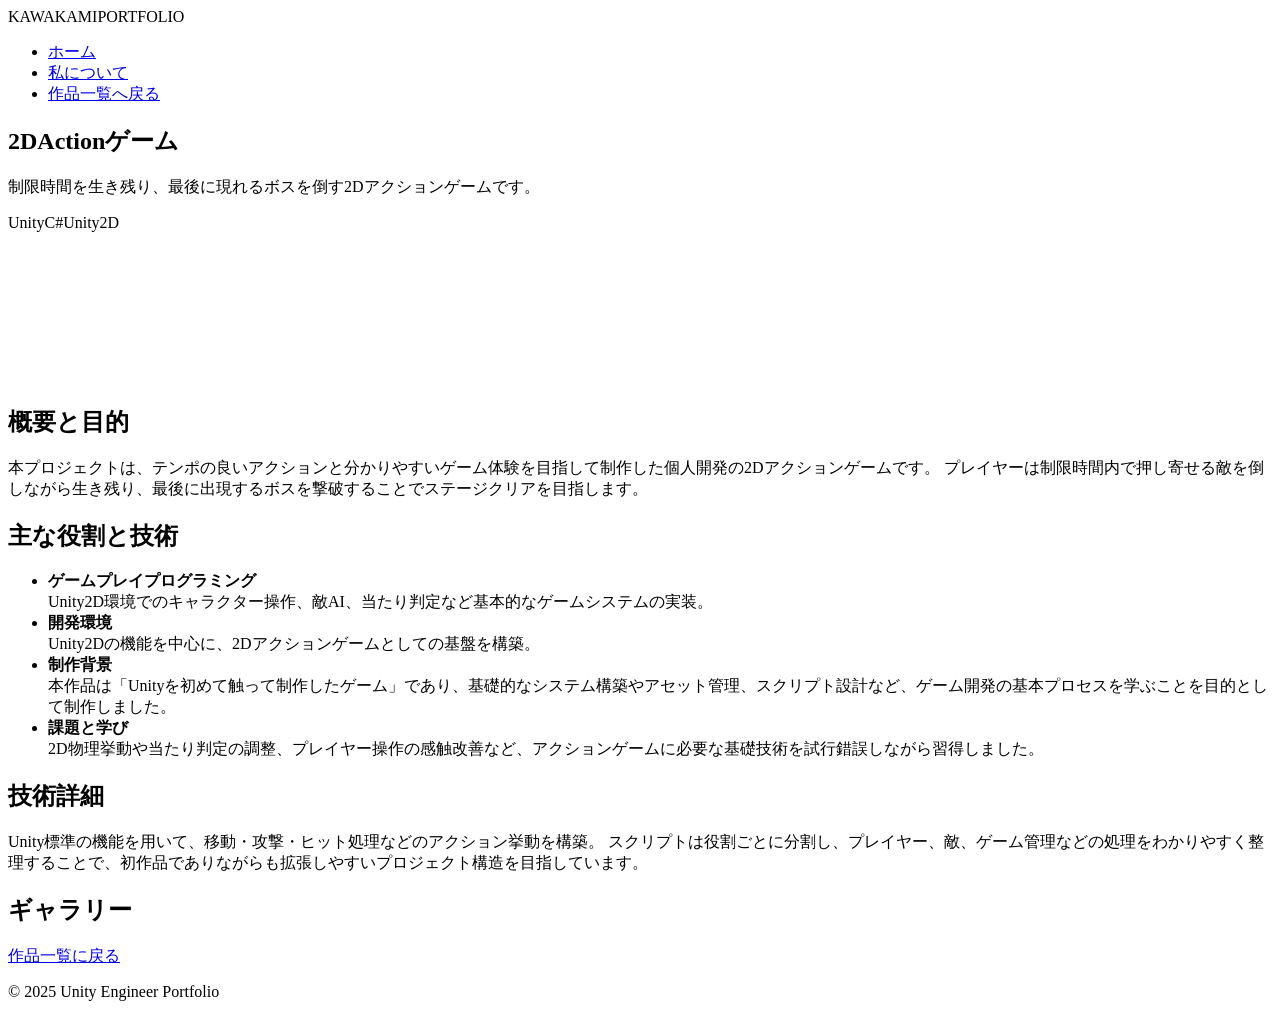
==== pages/project1.html @ 57b6dea9 "Add gitignore file" ====
<!DOCTYPE html>
<html lang="ja">

<head>
    <meta name="viewport" content="width=device-width, initial-scale=1.0">
    <title>2DActionゲーム - 作品詳細</title>
    
    <!-- CSSファイルをGitHub PagesのURLに修正 -->
    <link rel="stylesheet" href="https://kawakami240743.github.io/Portfolio/css/style.css">
    
    <!-- Google Fonts の設定 -->
    <link rel="preconnect" href="https://fonts.googleapis.com">
    <link rel="preconnect" href="https://fonts.gstatic.com" crossorigin>
    <link
        href="https://fonts.googleapis.com/css2?family=Inter:wght@400;600;700&family=JetBrains+Mono:wght@400;700&family=Noto+Sans+JP:wght@400;700&display=swap"
        rel="stylesheet">
</head>

<body>
    <!-- ナビゲーションバー -->
    <nav class="navbar">
        <div class="logo">KAWAKAMIPORTFOLIO</div>
        <ul class="nav-links">
            <li><a href="index.html#hero">ホーム</a></li>
            <li><a href="index.html#about">私について</a></li>
            <li><a href="index.html#projects">作品一覧へ戻る</a></li>
        </ul>
    </nav>

    <main>
        <!-- プロジェクト詳細セクション -->
        <section class="project-detail section">
            <header class="project-header animate-on-scroll">
                <h1 class="highlight">2DActionゲーム</h1>
                <p>制限時間を生き残り、最後に現れるボスを倒す2Dアクションゲームです。</p>
                <div class="tags">
                    <span>Unity</span><span>C#</span><span>Unity2D</span>
                </div>
            </header>

            <div class="project-content">
                <!-- メイン動画埋め込み -->
                <div class="video-container">
                    <iframe 
                        src="https://www.youtube.com/embed/1KUMznMYHcc"
                        frameborder="0" 
                        allow="accelerometer; autoplay; clipboard-write; encrypted-media; gyroscope; picture-in-picture" 
                        allowfullscreen
                        title="2DActionプレイ動画">
                    </iframe>
                </div>

                <!-- プロジェクト概要と課題 -->
                <div class="project-description">
                    
                    <h2>概要と目的</h2>
                    <p>
                        本プロジェクトは、テンポの良いアクションと分かりやすいゲーム体験を目指して制作した個人開発の2Dアクションゲームです。
                        プレイヤーは制限時間内で押し寄せる敵を倒しながら生き残り、最後に出現するボスを撃破することでステージクリアを目指します。
                    </p>

                    <h2>主な役割と技術</h2>
                    <ul>
                        <li><strong>ゲームプレイプログラミング</strong><br>
                            Unity2D環境でのキャラクター操作、敵AI、当たり判定など基本的なゲームシステムの実装。</li>
                        <li><strong>開発環境</strong><br>
                            Unity2Dの機能を中心に、2Dアクションゲームとしての基盤を構築。</li>
                        <li><strong>制作背景</strong><br>
                            本作品は「Unityを初めて触って制作したゲーム」であり、基礎的なシステム構築やアセット管理、スクリプト設計など、ゲーム開発の基本プロセスを学ぶことを目的として制作しました。</li>
                        <li><strong>課題と学び</strong><br>
                            2D物理挙動や当たり判定の調整、プレイヤー操作の感触改善など、アクションゲームに必要な基礎技術を試行錯誤しながら習得しました。</li>
                    </ul>

                    <h2>技術詳細</h2>
                    <p>
                        Unity標準の機能を用いて、移動・攻撃・ヒット処理などのアクション挙動を構築。
                        スクリプトは役割ごとに分割し、プレイヤー、敵、ゲーム管理などの処理をわかりやすく整理することで、初作品でありながらも拡張しやすいプロジェクト構造を目指しています。
                    </p>
                </div>
                
                <!-- ギャラリー/動画セクション -->
                <div class="project-gallery">
                    <h2>ギャラリー</h2>
                    
                    <!-- JSによる自動スクロールのターゲット -->
                    <div class="gallery-grid">
                        <!-- 【修正】ギャラリーアイテムにIcon.pngのURLを設定 -->
                        <div class="gallery-item" style="background-image: url('https://kawakami240743.github.io/Portfolio/Assets/2DAction_01.png'); background-size: cover; background-position: center;"></div>
                        <div class="gallery-item" style="background-image: url('https://kawakami240743.github.io/Portfolio/Assets/2DAction_02.png'); background-size: cover; background-position: center;"></div>
                        <div class="gallery-item" style="background-image: url('https://kawakami240743.github.io/Portfolio/Assets/2DAction_03.png'); background-size: cover; background-position: center;"></div>
                        <!-- 複製 -->
                        <div class="gallery-item" style="background-image: url('https://kawakami240743.github.io/Portfolio/Assets/2DAction_01.png'); background-size: cover; background-position: center;"></div>
                        <div class="gallery-item" style="background-image: url('https://kawakami240743.github.io/Portfolio/Assets/2DAction_02.png'); background-size: cover; background-position: center;"></div>
                        <div class="gallery-item" style="background-image: url('https://kawakami240743.github.io/Portfolio/Assets/2DAction_03.png'); background-size: cover; background-position: center;"></div>
                    </div>
                </div>
                
                <!-- 戻るリンク -->
                <div class="back-link">
                    <a href="index.html#projects" class="cta-button">作品一覧に戻る</a>
                </div>
            </div>
        </section>
    </main>

    <!-- フッター -->
    <footer>
        <p>&copy; 2025 Unity Engineer Portfolio</p>
    </footer>

    <!-- JavaScriptファイルをGitHub PagesのURLに修正 -->
    <script src="https://kawakami240743.github.io/Portfolio/js/main.js"></script>
</body>

</html>
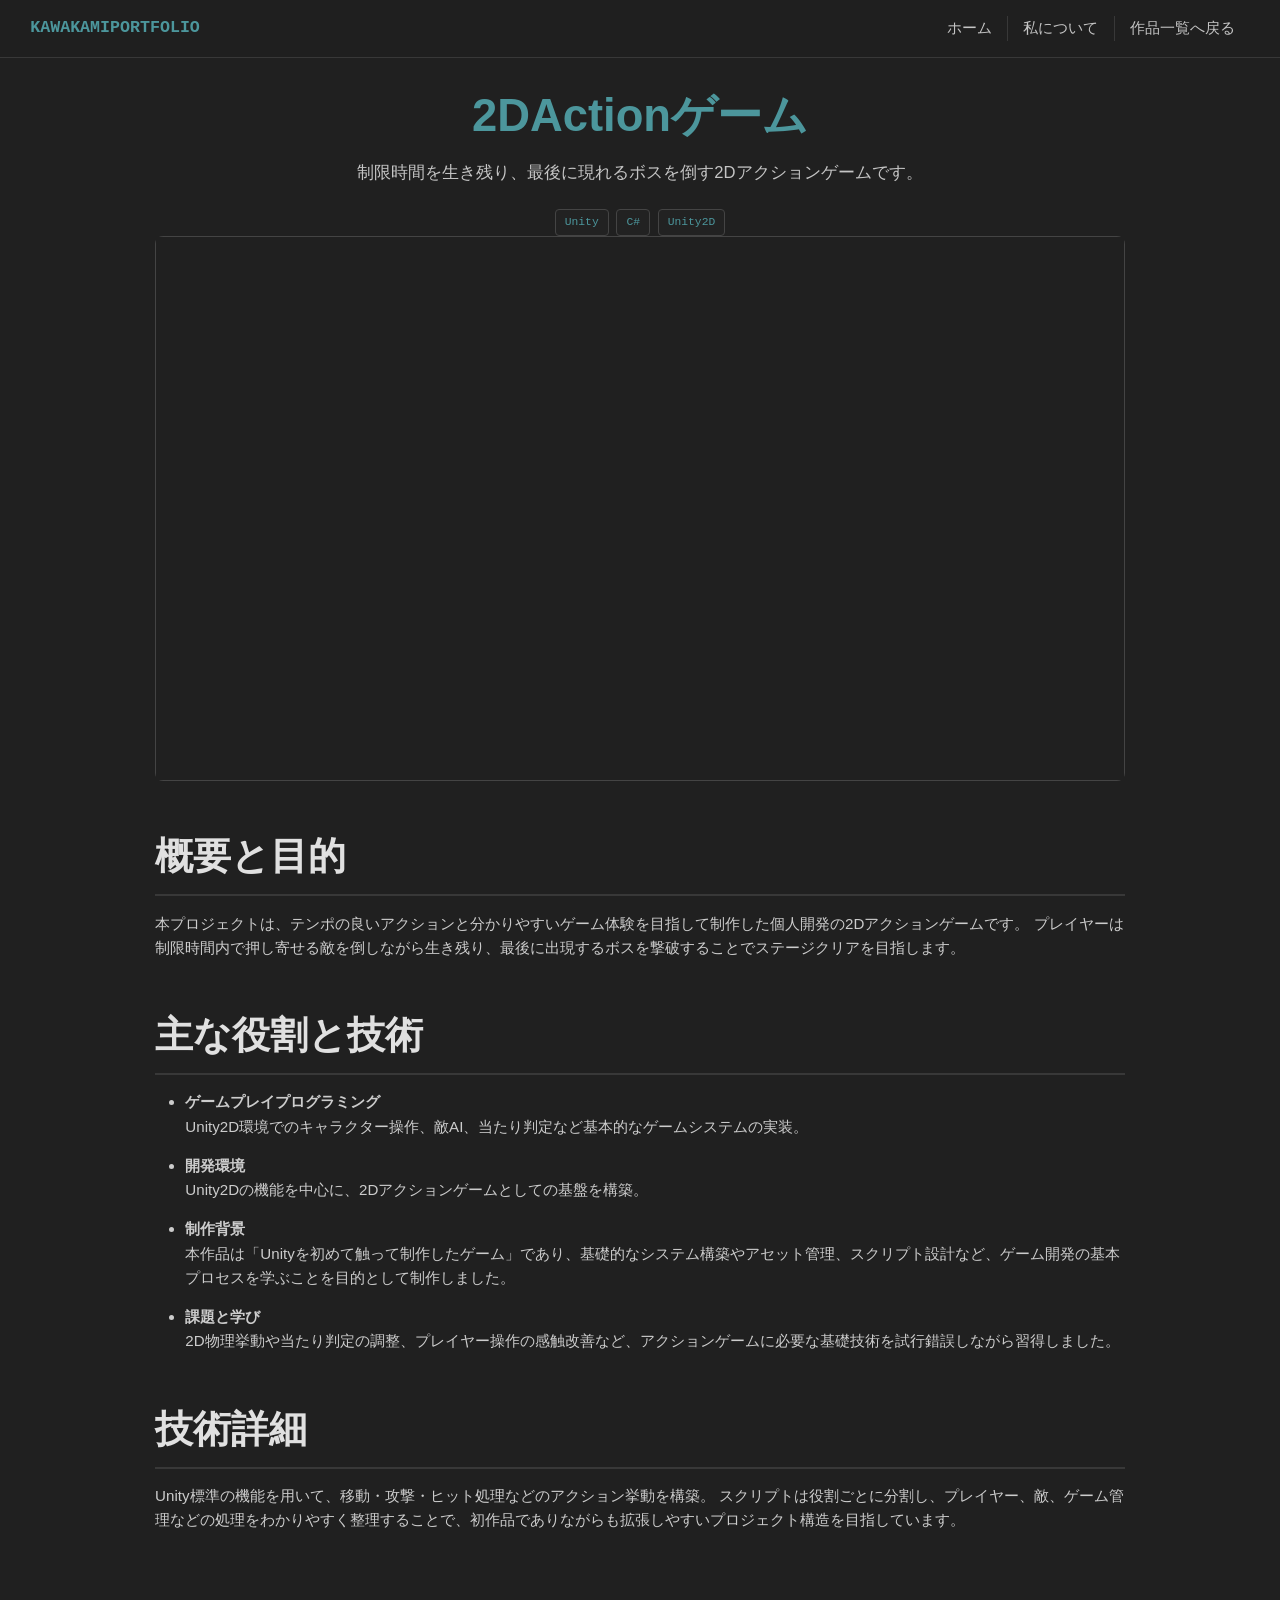
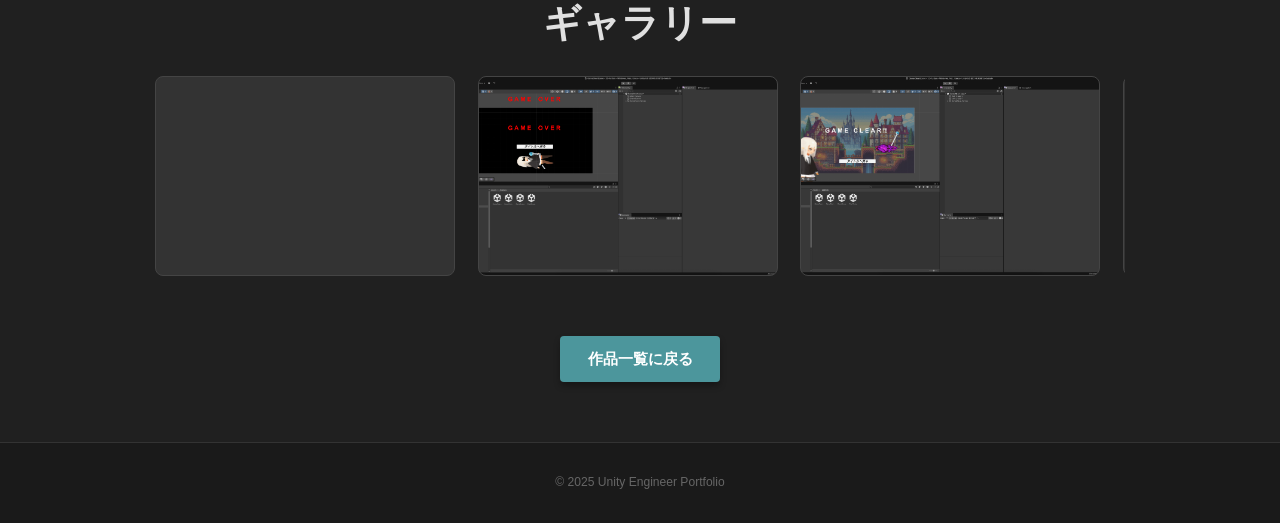
==== commit c9e4c0a2: "全て相対パスに変更" ====
--- a/pages/project1.html
+++ b/pages/project1.html
@@ -5,8 +5,7 @@
     <meta name="viewport" content="width=device-width, initial-scale=1.0">
     <title>2DActionゲーム - 作品詳細</title>
     
-    <!-- CSSファイルをGitHub PagesのURLに修正 -->
-    <link rel="stylesheet" href="https://kawakami240743.github.io/Portfolio/css/style.css">
+    <link rel="stylesheet" href="../css/style.css">
     
     <!-- Google Fonts の設定 -->
     <link rel="preconnect" href="https://fonts.googleapis.com">
@@ -21,9 +20,9 @@
     <nav class="navbar">
         <div class="logo">KAWAKAMIPORTFOLIO</div>
         <ul class="nav-links">
-            <li><a href="index.html#hero">ホーム</a></li>
-            <li><a href="index.html#about">私について</a></li>
-            <li><a href="index.html#projects">作品一覧へ戻る</a></li>
+            <li><a href="../index.html#hero">ホーム</a></li>
+            <li><a href="../index.html#about">私について</a></li>
+            <li><a href="../index.html#projects">作品一覧へ戻る</a></li>
         </ul>
     </nav>
 
@@ -85,19 +84,19 @@
                     <!-- JSによる自動スクロールのターゲット -->
                     <div class="gallery-grid">
                         <!-- 【修正】ギャラリーアイテムにIcon.pngのURLを設定 -->
-                        <div class="gallery-item" style="background-image: url('https://kawakami240743.github.io/Portfolio/Assets/2DAction_01.png'); background-size: cover; background-position: center;"></div>
-                        <div class="gallery-item" style="background-image: url('https://kawakami240743.github.io/Portfolio/Assets/2DAction_02.png'); background-size: cover; background-position: center;"></div>
-                        <div class="gallery-item" style="background-image: url('https://kawakami240743.github.io/Portfolio/Assets/2DAction_03.png'); background-size: cover; background-position: center;"></div>
+                        <div class="gallery-item" style="background-image: url('../Assets/2DAction/2DAction_01.png'); background-size: cover; background-position: center;"></div>
+                        <div class="gallery-item" style="background-image: url('../Assets/2DAction/2DAction_02.png'); background-size: cover; background-position: center;"></div>
+                        <div class="gallery-item" style="background-image: url('../Assets/2DAction/2DAction_03.png'); background-size: cover; background-position: center;"></div>
                         <!-- 複製 -->
-                        <div class="gallery-item" style="background-image: url('https://kawakami240743.github.io/Portfolio/Assets/2DAction_01.png'); background-size: cover; background-position: center;"></div>
-                        <div class="gallery-item" style="background-image: url('https://kawakami240743.github.io/Portfolio/Assets/2DAction_02.png'); background-size: cover; background-position: center;"></div>
-                        <div class="gallery-item" style="background-image: url('https://kawakami240743.github.io/Portfolio/Assets/2DAction_03.png'); background-size: cover; background-position: center;"></div>
+                        <div class="gallery-item" style="background-image: url('../Assets/2DAction/2DAction_01.png'); background-size: cover; background-position: center;"></div>
+                        <div class="gallery-item" style="background-image: url('../Assets/2DAction/2DAction_02.png'); background-size: cover; background-position: center;"></div>
+                        <div class="gallery-item" style="background-image: url('../Assets/2DAction/2DAction_03.png'); background-size: cover; background-position: center;"></div>
                     </div>
                 </div>
                 
                 <!-- 戻るリンク -->
                 <div class="back-link">
-                    <a href="index.html#projects" class="cta-button">作品一覧に戻る</a>
+                    <a href="../index.html#projects" class="cta-button">作品一覧に戻る</a>
                 </div>
             </div>
         </section>
@@ -108,8 +107,7 @@
         <p>&copy; 2025 Unity Engineer Portfolio</p>
     </footer>
 
-    <!-- JavaScriptファイルをGitHub PagesのURLに修正 -->
-    <script src="https://kawakami240743.github.io/Portfolio/js/main.js"></script>
+    <script src="../js/main.js"></script>
 </body>
 
 </html>
--- a/css/style.css
+++ b/css/style.css
@@ -0,0 +1,531 @@
+:root {
+    --bg-color: #202020;
+    --surface-color: #383838;
+    --text-color: #C4C4C4;
+    --highlight-color: #4C969C;
+    /* Unity-ish teal/blue */
+    --accent-color: #E0E0E0;
+    --font-main: 'Inter', 'Noto Sans JP', sans-serif;
+    --font-code: 'JetBrains Mono', monospace;
+}
+
+* {
+    margin: 0;
+    padding: 0;
+    box-sizing: border-box;
+}
+
+/* * 【ベースフォント設定】
+ * 最小値10px + 0.4vw で、スマホでもPCでもレスポンシブにフォントサイズを調整
+ */
+html {
+    font-size: calc(10px + 0.4vw); 
+}
+
+body {
+    background-color: var(--bg-color);
+    color: var(--text-color);
+    font-family: var(--font-main);
+    line-height: 1.6;
+    /* 横スクロールを防止 */
+    overflow-x: hidden;
+}
+
+a {
+    text-decoration: none;
+    color: inherit;
+    transition: color 0.3s ease;
+}
+
+ul {
+    list-style: none;
+}
+
+/* Navbar */
+.navbar {
+    display: flex;
+    justify-content: space-between;
+    align-items: center;
+    padding: 1rem 2rem;
+    background-color: rgba(32, 32, 32, 0.95);
+    position: fixed;
+    width: 100%;
+    top: 0;
+    z-index: 1000;
+    backdrop-filter: blur(10px);
+    border-bottom: 1px solid var(--surface-color);
+}
+
+.logo {
+    font-family: var(--font-code);
+    font-weight: 700;
+    font-size: 1.1rem; 
+    color: var(--highlight-color);
+}
+
+.nav-links {
+    display: flex;
+    gap: 0;
+}
+
+/* ナビゲーションリンク間に区切り線を追加 */
+.nav-links li {
+    padding: 0 1rem;
+    border-right: 1px solid var(--surface-color);
+}
+
+.nav-links li:last-child {
+    border-right: none;
+}
+/* -------------------------------------- */
+
+.nav-links a:hover {
+    color: var(--highlight-color);
+}
+
+/* Sections */
+.section {
+    /* モバイルでの横幅オーバーを防ぐため、左右のパディングを縮小 (2rem -> 1rem) */
+    padding: 4rem 1rem; 
+    max-width: 1200px;
+    margin: 0 auto;
+}
+
+h1,
+h2,
+h3 {
+    color: var(--accent-color);
+    margin-bottom: 1rem;
+    /* メインのh1/h2は中央寄せ */
+    text-align: center;
+}
+
+h2 {
+    font-size: 2.5rem; 
+}
+
+
+/* Hero Section */
+.hero-section {
+    height: 100vh;
+    display: flex;
+    align-items: center;
+    justify-content: center;
+    /* 左右のパディングを10%から、モバイルでも安全な5%に修正 */
+    padding: 0 5%; 
+    padding-top: 60px;
+    text-align: center;
+    /* GitHub Pagesの背景画像URLを使用 */
+    background-image: linear-gradient(rgba(0, 0, 0, 0.7), rgba(0, 0, 0, 0.7)), url('https://kawakami240743.github.io/Portfolio/Assets/BackGround.png');
+    background-size: cover;
+    background-position: center;
+    background-attachment: fixed;
+}
+
+.hero-content {
+    max-width: 800px;
+    z-index: 1;
+}
+
+.hero-logo {
+    width: 150px;
+    height: 150px;
+    object-fit: contain;
+    margin-bottom: 2rem;
+    border-radius: 50%;
+    border: 3px solid var(--highlight-color);
+    box-shadow: 0 0 20px rgba(76, 150, 156, 0.5);
+    animation: float 6s ease-in-out infinite;
+}
+
+@keyframes float {
+    0% {
+        transform: translateY(0px);
+    }
+
+    50% {
+        transform: translateY(-10px);
+    }
+
+    100% {
+        transform: translateY(0px);
+    }
+}
+
+.hero-content h1 {
+    font-size: 2.8rem;
+    line-height: 1.2;
+    margin-bottom: 1rem;
+    text-shadow: 0 2px 4px rgba(0, 0, 0, 0.5);
+}
+
+.highlight {
+    color: var(--highlight-color);
+}
+
+.typing-effect {
+    font-family: var(--font-code);
+    font-size: 1.2rem;
+    margin-bottom: 2rem;
+    color: #fff;
+    text-shadow: 0 1px 2px rgba(0, 0, 0, 0.8);
+}
+
+.cta-button {
+    display: inline-block;
+    padding: 0.7rem 1.8rem;
+    background-color: var(--highlight-color);
+    color: #fff;
+    border-radius: 4px;
+    font-weight: 600;
+    transition: transform 0.2s ease, background-color 0.2s ease;
+    box-shadow: 0 4px 6px rgba(0, 0, 0, 0.3);
+}
+
+.cta-button:hover {
+    transform: translateY(-2px);
+    background-color: #3a7a80;
+}
+
+
+/* About Section */
+.about-content {
+    font-size: 1rem;
+    max-width: 800px;
+    color: #ddd;
+    /* コンテンツ全体を中央寄せにする */
+    text-align: center;
+    margin: 0 auto;
+}
+
+
+.about-content p {
+    margin-bottom: 1rem;
+    /* 中央寄せでも行が長くなりすぎないよう幅を狭くする */
+    max-width: 600px;
+    margin: 0.5rem auto 1rem auto; /* 中央寄せ */
+}
+
+/* 技術スタックのタイトルとリストのスタイル */
+.skills-title {
+    font-size: 1.5rem;
+    color: var(--highlight-color);
+    margin-top: 2rem;
+    margin-bottom: 1rem;
+    padding-bottom: 0.5rem;
+    border-bottom: 2px solid var(--surface-color);
+    text-align: center; 
+}
+
+/* skills-list */
+.skills-list {
+    list-style: disc;
+    margin-bottom: 2rem;
+    font-family: var(--font-code);
+    font-size: 1rem;
+    color: var(--accent-color);
+    background-color: var(--surface-color);
+    padding: 1.5rem 2rem;
+    padding-left: 3rem;
+    border-radius: 8px;
+    border: 1px solid var(--highlight-color);
+    
+    /* リストボックス自体を中央寄せにする */
+    max-width: 600px;
+    margin: 0 auto 2rem auto;
+    /* 中央寄せにしたので、リストアイテムを左寄せに戻す */
+    text-align: left;
+}
+
+.skills-list li {
+    margin-bottom: 0.5rem;
+    padding-left: 0.5rem;
+}
+
+
+/* Projects Section */
+/* 【修正】モバイルでは1列、PCでは2列に固定するための修正 */
+.projects-grid {
+    display: grid;
+    /* モバイルデフォルト: 1列 */
+    grid-template-columns: 1fr;
+    gap: 2rem;
+    max-width: 650px; /* カードが1列で中央に寄るように最大幅を設定 */
+    margin: 0 auto;
+}
+
+/* PCサイズでのグリッド設定 */
+@media (min-width: 769px) {
+    .projects-grid {
+        /* PCでは最大幅を増やし、2列に固定 */
+        grid-template-columns: repeat(2, 1fr);
+        max-width: 1000px; /* 2列表示で広めに取る */
+    }
+}
+
+
+.project-card {
+    background-color: var(--surface-color);
+    /* 角丸を大きくする */
+    border-radius: 12px; 
+    overflow: hidden;
+    border: 1px solid #444;
+    transition: transform 0.3s ease, box-shadow 0.3s ease;
+}
+
+.project-card:hover {
+    transform: translateY(-8px); /* 浮き上がりを強くする */
+    /* シャドウをハイライトカラーで目立たせる */
+    box-shadow: 0 15px 30px rgba(76, 150, 156, 0.4); 
+    border-color: var(--highlight-color);
+}
+
+/* 【作品一覧画像】高さを確保し、表示を有効にする */
+.project-main-image {
+    height: 200px; 
+    background-size: cover;
+    background-position: center;
+    border-bottom: 1px solid #444;
+    border-top-left-radius: 12px; 
+    border-top-right-radius: 12px; 
+}
+
+.project-info {
+    padding: 1.5rem;
+}
+
+.project-info h3 {
+    color: var(--accent-color);
+    /* 作品名も中央寄せにする */
+    text-align: center;
+    margin-bottom: 0.5rem;
+}
+
+.project-info p {
+    font-size: 0.9rem;
+    margin-bottom: 1rem;
+    color: #ccc;
+    /* 説明文も中央寄せにする */
+    text-align: center;
+}
+
+.tags {
+    display: flex;
+    gap: 0.5rem;
+    flex-wrap: wrap;
+    /* タグを中央寄せにする */
+    justify-content: center;
+}
+
+.tags span {
+    background-color: #222;
+    color: var(--highlight-color);
+    padding: 0.2rem 0.6rem;
+    border-radius: 4px;
+    font-size: 0.75rem;
+    font-family: var(--font-code);
+    border: 1px solid #444;
+    /* ホバーエフェクトを追加 */
+    transition: background-color 0.2s ease, color 0.2s ease;
+}
+
+.project-card:hover .tags span {
+    background-color: var(--highlight-color);
+    color: var(--bg-color); /* 背景色に合わせてテキストを暗くする */
+}
+
+
+/* Footer */
+footer {
+    text-align: center;
+    padding: 2rem;
+    background-color: #1a1a1a;
+    color: #666;
+    font-size: 0.8rem;
+    border-top: 1px solid #333;
+}
+
+/* Animations */
+.animate-on-scroll {
+    opacity: 0;
+    transform: translateY(30px);
+    transition: opacity 0.8s ease-out, transform 0.8s ease-out;
+}
+
+.animate-on-scroll.visible {
+    opacity: 1;
+    transform: translateY(0);
+}
+
+/* Staggered delay for children if needed */
+.delay-100 {
+    transition-delay: 0.1s;
+}
+
+.delay-200 {
+    transition-delay: 0.2s;
+}
+
+.delay-300 {
+    transition-delay: 0.3s;
+}
+
+.delay-400 {
+    transition-delay: 0.4s;
+}
+
+
+/* --- Project Detail Page Specific Styles --- */
+.project-detail {
+    padding-top: 80px;
+    max-width: 1000px;
+    margin: 0 auto;
+    padding-bottom: 4rem;
+    /* h2タイトルを左寄せにするため、text-align: centerを削除 */
+    text-align: left; 
+}
+
+/* 【修正】プロジェクトヘッダー内のh1を強調 */
+.project-header h1 {
+    font-size: 3rem; /* h2 (2.5rem)よりも大きく強調 */
+    color: var(--highlight-color);
+    margin-bottom: 0.5rem; /* pタグとの間隔を調整 */
+}
+
+.project-header p {
+    text-align: center;
+    margin-bottom: 1.5rem; 
+    font-size: 1.1rem;
+    color: var(--text-color);
+}
+
+.project-description {
+    /* project-description内のコンテンツを左寄せベースにする */
+    text-align: left; 
+}
+
+.project-description h2,
+.project-description h3 {
+    color: var(--accent-color);
+    /* 中央寄せを解除し、左寄せを強制 */
+    text-align: left; 
+    
+    /* マージンの調整: タイトル上の間隔を広げ、下の間隔は境界線のために確保 */
+    margin-top: 3rem; 
+    margin-bottom: 1rem;
+    
+    /* タイトル下に控えめな区切り線を追加 */
+    border-bottom: 2px solid var(--surface-color);
+    padding-bottom: 0.5rem;
+    
+    /* セクションコンテンツの左右パディングを適用 (h2はセクション内にあるため) */
+    max-width: 1000px; 
+    margin-left: auto;
+    margin-right: auto;
+}
+
+.project-description p,
+.project-description li {
+    color: #ccc;
+    font-size: 1rem;
+    margin-bottom: 1rem;
+    /* 本文を左寄せに設定 */
+    text-align: left; 
+}
+
+.project-description ul {
+    list-style: disc;
+    padding-left: 2rem;
+    margin-bottom: 2rem;
+    /* リスト内のテキストを左寄せに設定 */
+    text-align: left;
+}
+
+
+/* 【動画・ギャラリーの共通スタイル】 */
+.video-container {
+    position: relative;
+    width: 100%;
+    padding-top: 56.25%; /* アスペクト比 16:9 を維持 */
+    margin-bottom: 3rem;
+    border-radius: 8px;
+    overflow: hidden;
+    max-width: 100%;
+    margin-left: auto;
+    margin-right: auto;
+}
+
+.video-container iframe {
+    position: absolute;
+    top: 0;
+    left: 0;
+    width: 100%;
+    height: 100%;
+    border: 1px solid #444;
+    box-shadow: 0 10px 30px rgba(0, 0, 0, 0.5);
+}
+
+.project-gallery {
+    margin-top: 4rem;
+    overflow: hidden;
+}
+
+/* JS自動スクロール用設定 */
+.gallery-grid {
+    display: flex; 
+    flex-wrap: nowrap;
+    overflow-x: auto; 
+    -webkit-overflow-scrolling: touch;
+    scroll-behavior: smooth;
+    
+    width: auto; 
+    animation: none; 
+    
+    gap: 1.5rem;
+    margin-top: 1.5rem;
+    
+    /* スクロールバーを非表示 */
+    -ms-overflow-style: none;
+    scrollbar-width: none;
+}
+
+.gallery-grid::-webkit-scrollbar {
+    display: none;
+}
+
+.gallery-item {
+    min-width: 300px;
+    width: 300px;
+    flex-shrink: 0;
+    
+    height: 200px;
+    background-color: #333;
+    border-radius: 8px;
+    border: 1px solid #444;
+}
+
+.back-link {
+    margin-top: 4rem;
+    text-align: center;
+}
+
+/* Link Wrapper for Cards */
+.project-card-link {
+    display: block;
+    transition: transform 0.3s ease;
+}
+
+.project-card-link:hover {
+    transform: translateY(-8px);
+}
+
+.project-card-link .project-card {
+    height: 100%;
+    transition: border-color 0.3s ease;
+}
+
+.project-card-link:hover .project-card {
+    border-color: var(--highlight-color);
+    transform: none;
+    /* Reset inner transform to avoid double effect */
+}
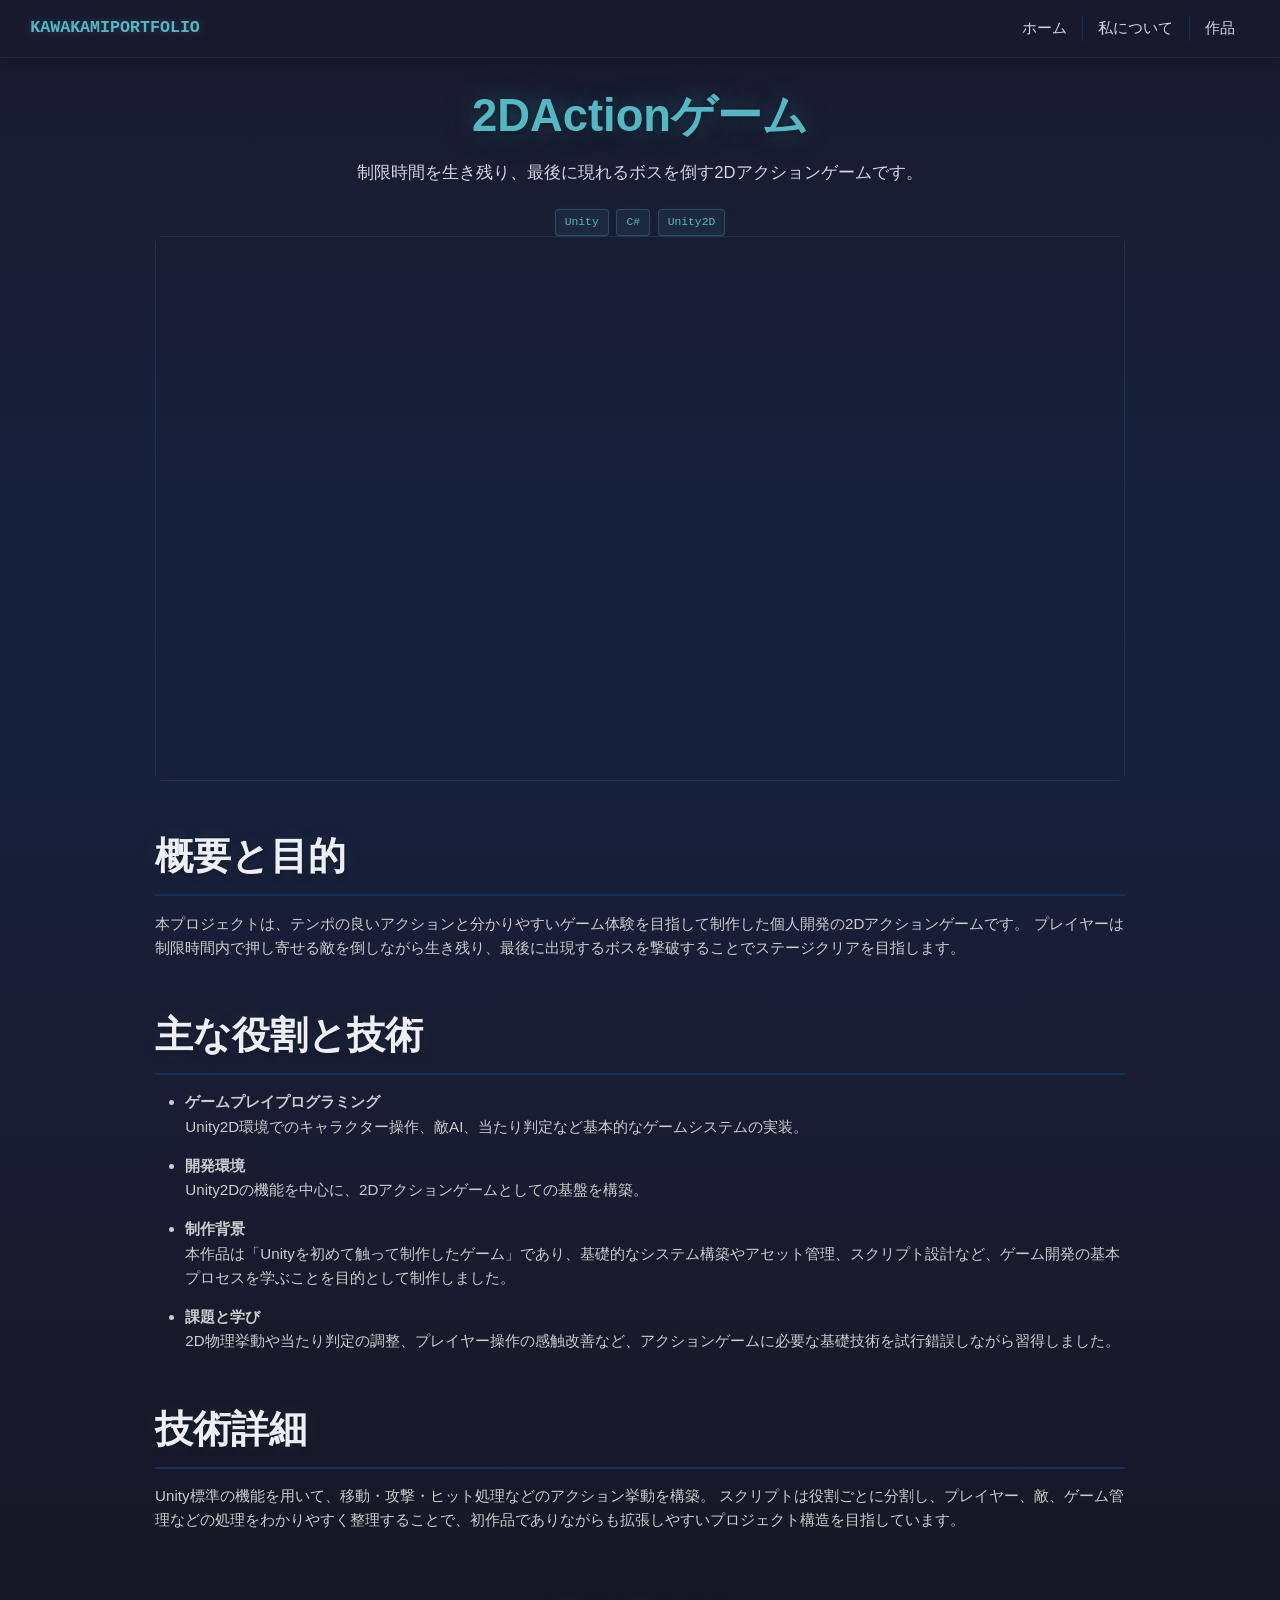
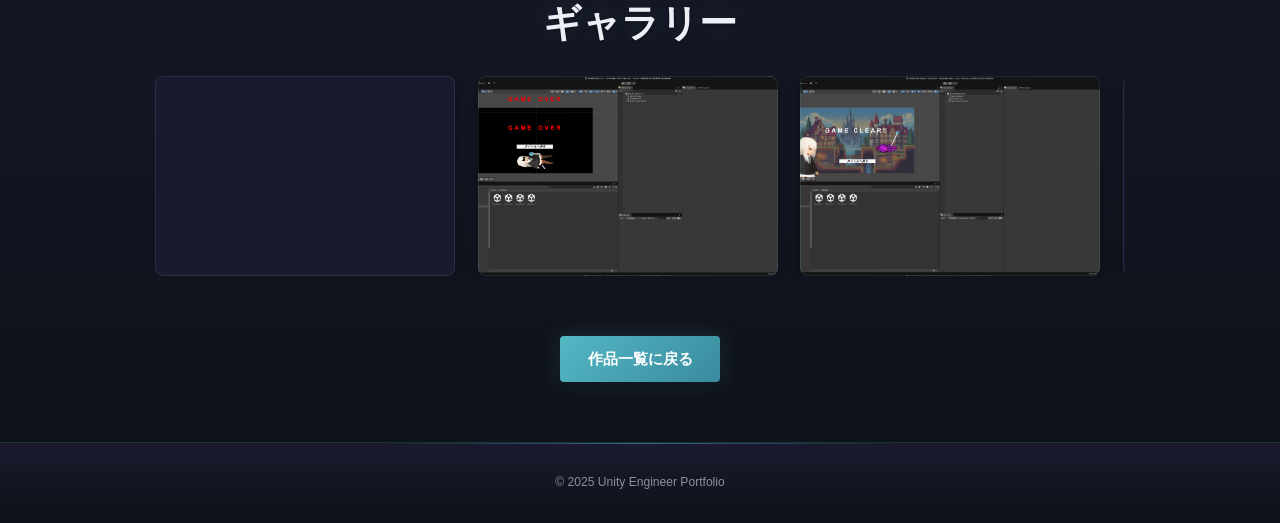
==== commit bde5a3b1: "アニメーションの変更,デザインパターンの変更" ====
--- a/pages/project1.html
+++ b/pages/project1.html
@@ -22,7 +22,7 @@
         <ul class="nav-links">
             <li><a href="../index.html#hero">ホーム</a></li>
             <li><a href="../index.html#about">私について</a></li>
-            <li><a href="../index.html#projects">作品一覧へ戻る</a></li>
+            <li><a href="../index.html#projects">作品</a></li>
         </ul>
     </nav>
 
--- a/css/style.css
+++ b/css/style.css
@@ -1,10 +1,14 @@
 :root {
-    --bg-color: #202020;
-    --surface-color: #383838;
-    --text-color: #C4C4C4;
-    --highlight-color: #4C969C;
-    /* Unity-ish teal/blue */
-    --accent-color: #E0E0E0;
+    --bg-color: #1a1a2e;
+    --bg-color-alt: #16213e;
+    --surface-color: #0f3460;
+    --text-color: #d4d4e0;
+    --highlight-color: #53b8c4;
+    --highlight-glow: rgba(83, 184, 196, 0.3);
+    --highlight-glow-strong: rgba(83, 184, 196, 0.5);
+    --accent-color: #EEEEF6;
+    --gradient-dark: rgba(26, 26, 46, 0.95);
+    --gradient-mid: rgba(15, 52, 96, 0.6);
     --font-main: 'Inter', 'Noto Sans JP', sans-serif;
     --font-code: 'JetBrains Mono', monospace;
 }
@@ -23,7 +27,8 @@
 }
 
 body {
-    background-color: var(--bg-color);
+    background: linear-gradient(180deg, var(--bg-color) 0%, var(--bg-color-alt) 50%, var(--bg-color) 100%);
+    background-attachment: fixed;
     color: var(--text-color);
     font-family: var(--font-main);
     line-height: 1.6;
@@ -47,20 +52,23 @@
     justify-content: space-between;
     align-items: center;
     padding: 1rem 2rem;
-    background-color: rgba(32, 32, 32, 0.95);
+    background-color: rgba(26, 26, 46, 0.85);
     position: fixed;
     width: 100%;
     top: 0;
     z-index: 1000;
-    backdrop-filter: blur(10px);
-    border-bottom: 1px solid var(--surface-color);
+    backdrop-filter: blur(16px);
+    -webkit-backdrop-filter: blur(16px);
+    border-bottom: 1px solid rgba(83, 184, 196, 0.12);
+    box-shadow: 0 2px 20px rgba(0, 0, 0, 0.3);
 }
 
 .logo {
     font-family: var(--font-code);
     font-weight: 700;
-    font-size: 1.1rem; 
+    font-size: 1.1rem;
     color: var(--highlight-color);
+    text-shadow: 0 0 10px rgba(83, 184, 196, 0.3);
 }
 
 .nav-links {
@@ -98,10 +106,12 @@
     margin-bottom: 1rem;
     /* メインのh1/h2は中央寄せ */
     text-align: center;
+    text-shadow: 0 2px 4px rgba(0, 0, 0, 0.4), 0 0 12px rgba(83, 184, 196, 0.15);
 }
 
 h2 {
-    font-size: 2.5rem; 
+    font-size: 2.5rem;
+    text-shadow: 0 2px 6px rgba(0, 0, 0, 0.5), 0 0 20px rgba(83, 184, 196, 0.2);
 }
 
 
@@ -111,20 +121,66 @@
     display: flex;
     align-items: center;
     justify-content: center;
-    /* 左右のパディングを10%から、モバイルでも安全な5%に修正 */
-    padding: 0 5%; 
+    padding: 0 5%;
     padding-top: 60px;
     text-align: center;
-    /* GitHub Pagesの背景画像URLを使用 */
-    background-image: linear-gradient(rgba(0, 0, 0, 0.7), rgba(0, 0, 0, 0.7)), url('https://kawakami240743.github.io/Portfolio/Assets/BackGround.png');
+    position: relative;
+    overflow: hidden;
+    background: var(--bg-color);
+}
+
+/* ヒーローオーバーレイ */
+.hero-section::before {
+    content: '';
+    position: absolute;
+    inset: 0;
+    background: linear-gradient(rgba(26, 26, 46, 0.4), rgba(26, 26, 46, 0.6));
+    z-index: 1;
+    pointer-events: none;
+}
+
+/* スライドショーコンテナ */
+.hero-slideshow {
+    position: absolute;
+    inset: 0;
+    z-index: 0;
+}
+
+/* 各スライド */
+.hero-slide {
+    position: absolute;
+    inset: 0;
     background-size: cover;
     background-position: center;
-    background-attachment: fixed;
-}
+    opacity: 0;
+    animation: heroSlide 48s linear infinite;
+}
+
+@keyframes heroSlide {
+    0%     { opacity: 0; }
+    2%     { opacity: 1; }
+    6.33%  { opacity: 1; }
+    8.33%  { opacity: 0; }
+    100%   { opacity: 0; }
+}
+
+.hero-slide:nth-child(1)  { animation-delay:  0s; }
+.hero-slide:nth-child(2)  { animation-delay:  4s; }
+.hero-slide:nth-child(3)  { animation-delay:  8s; }
+.hero-slide:nth-child(4)  { animation-delay: 12s; }
+.hero-slide:nth-child(5)  { animation-delay: 16s; }
+.hero-slide:nth-child(6)  { animation-delay: 20s; }
+.hero-slide:nth-child(7)  { animation-delay: 24s; }
+.hero-slide:nth-child(8)  { animation-delay: 28s; }
+.hero-slide:nth-child(9)  { animation-delay: 32s; }
+.hero-slide:nth-child(10) { animation-delay: 36s; }
+.hero-slide:nth-child(11) { animation-delay: 40s; }
+.hero-slide:nth-child(12) { animation-delay: 44s; }
 
 .hero-content {
     max-width: 800px;
-    z-index: 1;
+    position: relative;
+    z-index: 2;
 }
 
 .hero-logo {
@@ -134,7 +190,7 @@
     margin-bottom: 2rem;
     border-radius: 50%;
     border: 3px solid var(--highlight-color);
-    box-shadow: 0 0 20px rgba(76, 150, 156, 0.5);
+    box-shadow: 0 0 20px var(--highlight-glow-strong);
     animation: float 6s ease-in-out infinite;
 }
 
@@ -149,6 +205,13 @@
 
     100% {
         transform: translateY(0px);
+    }
+}
+
+@keyframes hero-text-reveal {
+    to {
+        transform: translateY(0);
+        opacity: 1;
     }
 }
 
@@ -156,11 +219,28 @@
     font-size: 2.8rem;
     line-height: 1.2;
     margin-bottom: 1rem;
-    text-shadow: 0 2px 4px rgba(0, 0, 0, 0.5);
+}
+
+.hero-text-bg {
+    display: inline-block;
+    overflow: hidden;
+}
+
+.hero-text-inn {
+    display: inline-block;
+    position: relative;
+    color: var(--accent-color);
+    text-shadow: 0 2px 8px rgba(0, 0, 0, 0.5);
+    transform: translateY(110%);
+    opacity: 0;
+    animation: hero-text-reveal 0.8s cubic-bezier(0.22, 1, 0.36, 1) 0.4s forwards;
 }
 
 .highlight {
     color: var(--highlight-color);
+    text-shadow:
+        0 0 10px rgba(83, 184, 196, 0.4),
+        0 0 30px rgba(83, 184, 196, 0.2);
 }
 
 .typing-effect {
@@ -174,21 +254,48 @@
 .cta-button {
     display: inline-block;
     padding: 0.7rem 1.8rem;
-    background-color: var(--highlight-color);
+    background: linear-gradient(135deg, var(--highlight-color), #3a8a9e);
     color: #fff;
     border-radius: 4px;
     font-weight: 600;
-    transition: transform 0.2s ease, background-color 0.2s ease;
-    box-shadow: 0 4px 6px rgba(0, 0, 0, 0.3);
+    transition: transform 0.2s ease, box-shadow 0.2s ease;
+    box-shadow: 0 4px 6px rgba(0, 0, 0, 0.3), 0 0 20px rgba(83, 184, 196, 0.2);
+}
+
+.hero-content .cta-button {
+    opacity: 0;
+    transform: translateY(110%);
+    animation: hero-text-reveal 0.8s cubic-bezier(0.22, 1, 0.36, 1) 1.1s forwards;
 }
 
 .cta-button:hover {
     transform: translateY(-2px);
-    background-color: #3a7a80;
+    box-shadow: 0 6px 12px rgba(0, 0, 0, 0.4), 0 0 30px rgba(83, 184, 196, 0.4);
 }
 
 
 /* About Section */
+#about {
+    position: relative;
+}
+
+#about::after {
+    content: '';
+    position: absolute;
+    bottom: 0;
+    left: 50%;
+    transform: translateX(-50%);
+    width: 60%;
+    height: 1px;
+    background: linear-gradient(90deg, transparent 0%, var(--highlight-color) 50%, transparent 100%);
+    opacity: 0.4;
+}
+
+#about > * {
+    position: relative;
+    z-index: 1;
+}
+
 .about-content {
     font-size: 1rem;
     max-width: 800px;
@@ -214,7 +321,8 @@
     margin-bottom: 1rem;
     padding-bottom: 0.5rem;
     border-bottom: 2px solid var(--surface-color);
-    text-align: center; 
+    text-align: center;
+    text-shadow: 0 0 12px rgba(83, 184, 196, 0.35), 0 2px 4px rgba(0, 0, 0, 0.3);
 }
 
 /* skills-list */
@@ -224,11 +332,14 @@
     font-family: var(--font-code);
     font-size: 1rem;
     color: var(--accent-color);
-    background-color: var(--surface-color);
+    background: rgba(15, 52, 96, 0.35);
+    backdrop-filter: blur(10px);
+    -webkit-backdrop-filter: blur(10px);
     padding: 1.5rem 2rem;
     padding-left: 3rem;
     border-radius: 8px;
-    border: 1px solid var(--highlight-color);
+    border: 1px solid rgba(83, 184, 196, 0.4);
+    box-shadow: 0 4px 20px rgba(0, 0, 0, 0.2), inset 0 1px 0 rgba(83, 184, 196, 0.1);
     
     /* リストボックス自体を中央寄せにする */
     max-width: 600px;
@@ -244,6 +355,15 @@
 
 
 /* Projects Section */
+#projects {
+    position: relative;
+}
+
+#projects > * {
+    position: relative;
+    z-index: 1;
+}
+
 /* 【修正】モバイルでは1列、PCでは2列に固定するための修正 */
 .projects-grid {
     display: grid;
@@ -265,18 +385,19 @@
 
 
 .project-card {
-    background-color: var(--surface-color);
-    /* 角丸を大きくする */
-    border-radius: 12px; 
+    background: rgba(15, 52, 96, 0.4);
+    backdrop-filter: blur(12px);
+    -webkit-backdrop-filter: blur(12px);
+    border-radius: 12px;
     overflow: hidden;
-    border: 1px solid #444;
-    transition: transform 0.3s ease, box-shadow 0.3s ease;
+    border: 1px solid rgba(83, 184, 196, 0.15);
+    transition: transform 0.3s ease, box-shadow 0.3s ease, border-color 0.3s ease;
+    box-shadow: 0 4px 16px rgba(0, 0, 0, 0.3), 0 0 0 1px rgba(83, 184, 196, 0.05);
 }
 
 .project-card:hover {
-    transform: translateY(-8px); /* 浮き上がりを強くする */
-    /* シャドウをハイライトカラーで目立たせる */
-    box-shadow: 0 15px 30px rgba(76, 150, 156, 0.4); 
+    transform: translateY(-8px);
+    box-shadow: 0 20px 40px rgba(0, 0, 0, 0.4), 0 0 30px var(--highlight-glow);
     border-color: var(--highlight-color);
 }
 
@@ -299,6 +420,7 @@
     /* 作品名も中央寄せにする */
     text-align: center;
     margin-bottom: 0.5rem;
+    text-shadow: 0 1px 4px rgba(0, 0, 0, 0.4), 0 0 10px rgba(83, 184, 196, 0.15);
 }
 
 .project-info p {
@@ -318,15 +440,15 @@
 }
 
 .tags span {
-    background-color: #222;
+    background: rgba(83, 184, 196, 0.08);
     color: var(--highlight-color);
     padding: 0.2rem 0.6rem;
     border-radius: 4px;
     font-size: 0.75rem;
     font-family: var(--font-code);
-    border: 1px solid #444;
-    /* ホバーエフェクトを追加 */
-    transition: background-color 0.2s ease, color 0.2s ease;
+    border: 1px solid rgba(83, 184, 196, 0.25);
+    transition: background-color 0.2s ease, color 0.2s ease, box-shadow 0.2s ease;
+    box-shadow: 0 0 8px rgba(83, 184, 196, 0.05);
 }
 
 .project-card:hover .tags span {
@@ -339,10 +461,23 @@
 footer {
     text-align: center;
     padding: 2rem;
-    background-color: #1a1a1a;
-    color: #666;
+    background: linear-gradient(180deg, var(--bg-color) 0%, #0d1117 100%);
+    color: #8890a0;
     font-size: 0.8rem;
-    border-top: 1px solid #333;
+    border-top: 1px solid rgba(83, 184, 196, 0.2);
+    position: relative;
+}
+
+footer::before {
+    content: '';
+    position: absolute;
+    top: 0;
+    left: 50%;
+    transform: translateX(-50%);
+    width: 40%;
+    height: 1px;
+    background: linear-gradient(90deg, transparent, var(--highlight-color), transparent);
+    opacity: 0.5;
 }
 
 /* Animations */
@@ -357,39 +492,89 @@
     transform: translateY(0);
 }
 
+/* 作品カードはズームインアニメーション */
+@keyframes zoomIn {
+    0% {
+        transform: scale(0.8);
+        opacity: 0;
+    }
+    100% {
+        transform: scale(1);
+        opacity: 1;
+    }
+}
+
+.project-card-link.animate-on-scroll {
+    transform: none;
+    transition: none;
+}
+
+.project-card-link.animate-on-scroll.visible {
+    animation: zoomIn 0.8s cubic-bezier(0.25, 1, 0.5, 1) forwards;
+}
+
 /* Staggered delay for children if needed */
 .delay-100 {
     transition-delay: 0.1s;
 }
 
+.delay-100.project-card-link {
+    transition-delay: 0s;
+    animation-delay: 0.1s;
+}
+
 .delay-200 {
     transition-delay: 0.2s;
 }
 
+.delay-200.project-card-link {
+    transition-delay: 0s;
+    animation-delay: 0.2s;
+}
+
 .delay-300 {
     transition-delay: 0.3s;
 }
 
+.delay-300.project-card-link {
+    transition-delay: 0s;
+    animation-delay: 0.3s;
+}
+
 .delay-400 {
     transition-delay: 0.4s;
 }
 
+.delay-400.project-card-link {
+    transition-delay: 0s;
+    animation-delay: 0.4s;
+}
+
 
 /* --- Project Detail Page Specific Styles --- */
+body:has(.project-detail) {
+    background: linear-gradient(180deg, #1a1a2e 0%, #16213e 30%, #1a1a2e 60%, #0d1117 100%);
+}
+
 .project-detail {
     padding-top: 80px;
     max-width: 1000px;
     margin: 0 auto;
     padding-bottom: 4rem;
     /* h2タイトルを左寄せにするため、text-align: centerを削除 */
-    text-align: left; 
+    text-align: left;
+    position: relative;
 }
 
 /* 【修正】プロジェクトヘッダー内のh1を強調 */
 .project-header h1 {
-    font-size: 3rem; /* h2 (2.5rem)よりも大きく強調 */
+    font-size: 3rem;
     color: var(--highlight-color);
-    margin-bottom: 0.5rem; /* pタグとの間隔を調整 */
+    margin-bottom: 0.5rem;
+    text-shadow:
+        0 2px 8px rgba(0, 0, 0, 0.5),
+        0 0 20px rgba(83, 184, 196, 0.35),
+        0 0 50px rgba(83, 184, 196, 0.15);
 }
 
 .project-header p {
@@ -408,20 +593,21 @@
 .project-description h3 {
     color: var(--accent-color);
     /* 中央寄せを解除し、左寄せを強制 */
-    text-align: left; 
-    
+    text-align: left;
+
     /* マージンの調整: タイトル上の間隔を広げ、下の間隔は境界線のために確保 */
-    margin-top: 3rem; 
+    margin-top: 3rem;
     margin-bottom: 1rem;
-    
+
     /* タイトル下に控えめな区切り線を追加 */
     border-bottom: 2px solid var(--surface-color);
     padding-bottom: 0.5rem;
-    
+
     /* セクションコンテンツの左右パディングを適用 (h2はセクション内にあるため) */
-    max-width: 1000px; 
+    max-width: 1000px;
     margin-left: auto;
     margin-right: auto;
+    text-shadow: 0 2px 6px rgba(0, 0, 0, 0.4), 0 0 16px rgba(83, 184, 196, 0.15);
 }
 
 .project-description p,
@@ -461,8 +647,8 @@
     left: 0;
     width: 100%;
     height: 100%;
-    border: 1px solid #444;
-    box-shadow: 0 10px 30px rgba(0, 0, 0, 0.5);
+    border: 1px solid rgba(83, 184, 196, 0.15);
+    box-shadow: 0 10px 30px rgba(0, 0, 0, 0.5), 0 0 0 1px rgba(83, 184, 196, 0.05);
 }
 
 .project-gallery {
@@ -497,11 +683,18 @@
     min-width: 300px;
     width: 300px;
     flex-shrink: 0;
-    
+
     height: 200px;
-    background-color: #333;
+    background-color: #1a1a2e;
     border-radius: 8px;
-    border: 1px solid #444;
+    border: 1px solid rgba(83, 184, 196, 0.15);
+    box-shadow: 0 4px 12px rgba(0, 0, 0, 0.3);
+    transition: box-shadow 0.3s ease, border-color 0.3s ease;
+}
+
+.gallery-item:hover {
+    box-shadow: 0 8px 24px rgba(0, 0, 0, 0.4), 0 0 15px var(--highlight-glow);
+    border-color: rgba(83, 184, 196, 0.4);
 }
 
 .back-link {
@@ -527,5 +720,28 @@
 .project-card-link:hover .project-card {
     border-color: var(--highlight-color);
     transform: none;
-    /* Reset inner transform to avoid double effect */
-}
+    box-shadow: 0 20px 40px rgba(0, 0, 0, 0.4), 0 0 30px var(--highlight-glow);
+}
+
+
+/* ============================================
+   モバイル対応
+   ============================================ */
+@media (max-width: 768px) {
+    /* iOS Safari で background-attachment: fixed が効かないため scroll に変更 */
+    body {
+        background-attachment: scroll;
+    }
+
+    /* スライドの縦長画面での表示を調整 */
+    .hero-slide {
+        background-position: center center;
+        background-size: cover;
+    }
+
+    /* ヒーローセクションの高さをモバイルブラウザのアドレスバーに対応 */
+    .hero-section {
+        min-height: 100svh;
+        height: auto;
+    }
+}
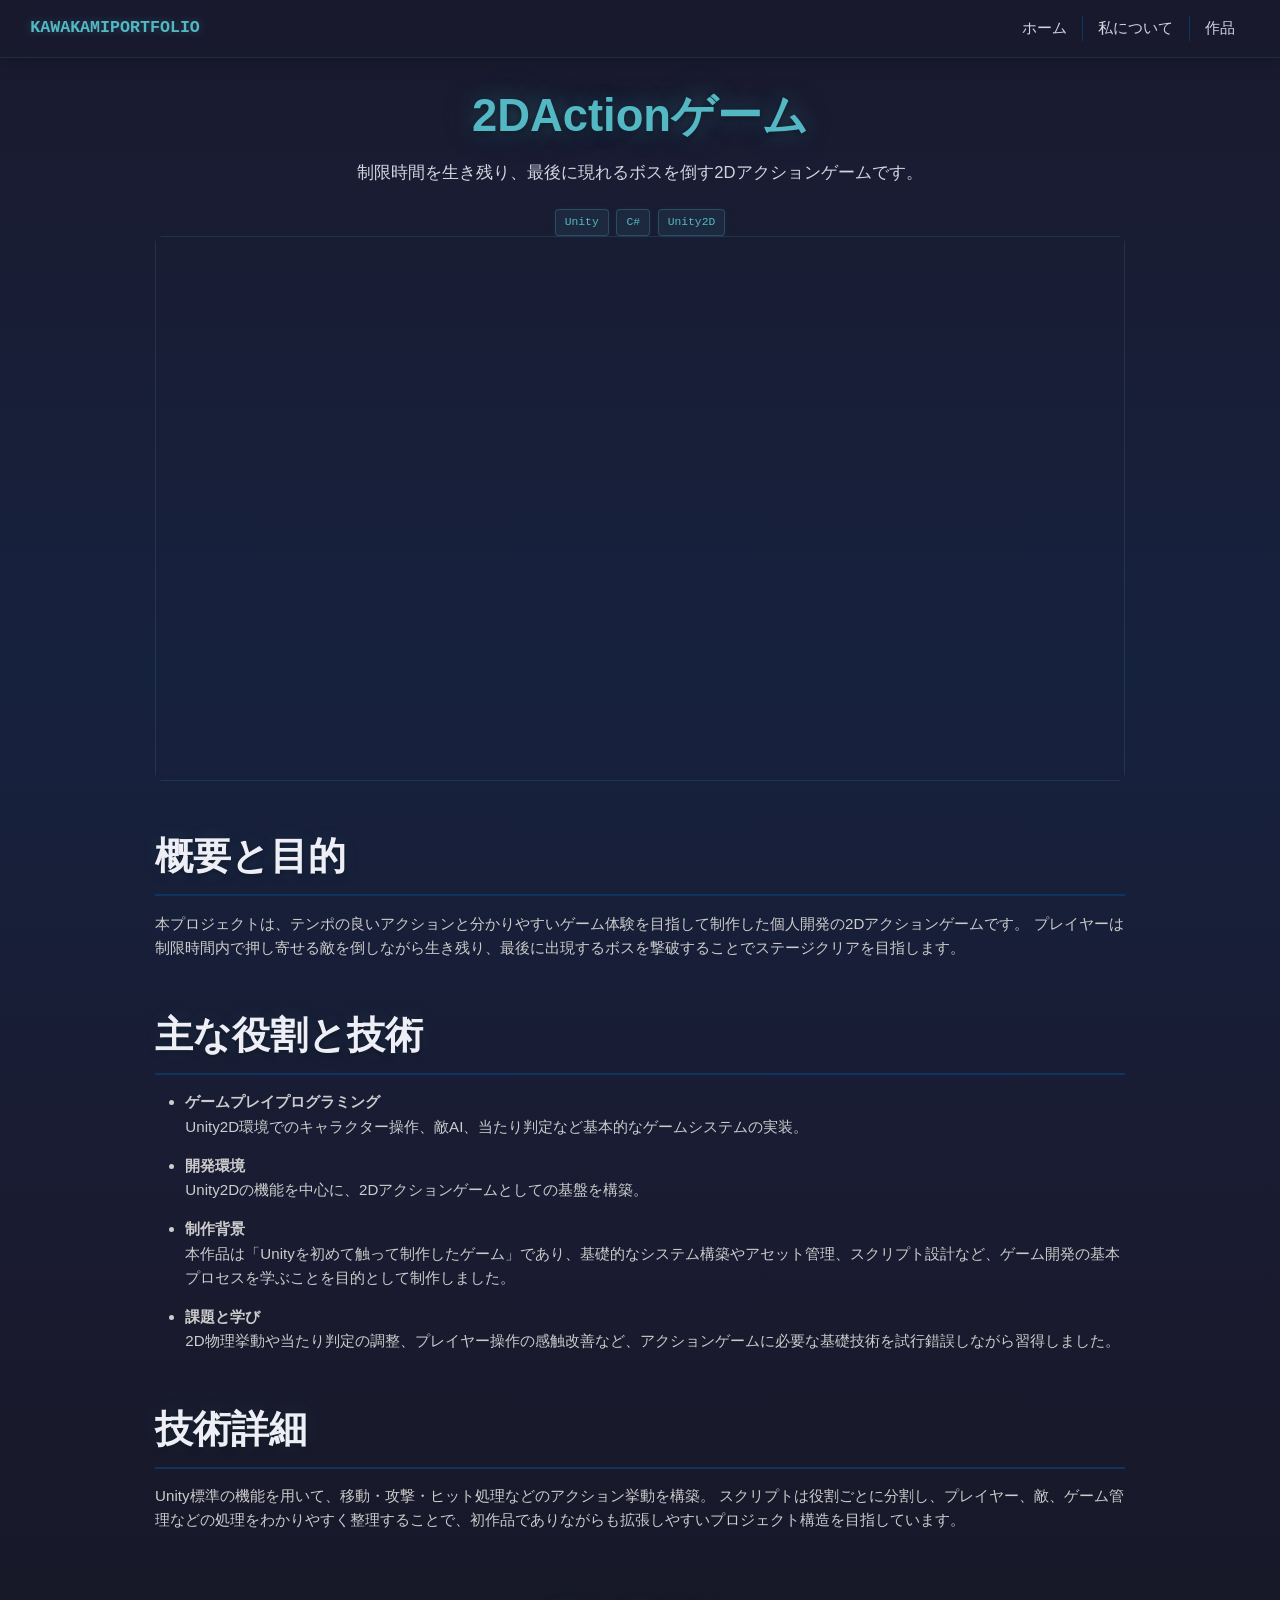
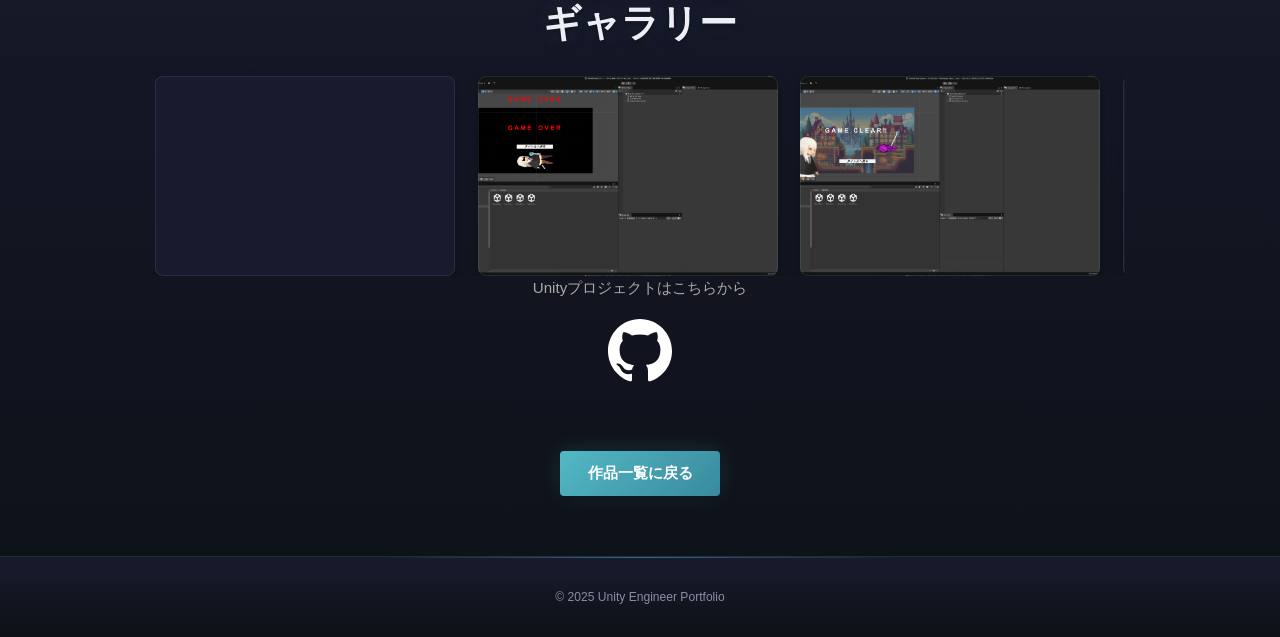
==== commit 27130567: "githubリンクを追加" ====
--- a/pages/project1.html
+++ b/pages/project1.html
@@ -94,6 +94,15 @@
                     </div>
                 </div>
                 
+                <div class="github-link">
+                    <p class="play-label">Unityプロジェクトはこちらから</p>
+                    <a href="https://github.com/kawakamikento/2DAction" target="_blank" rel="noopener noreferrer">
+                        <svg class="github-icon" viewBox="0 0 24 24" xmlns="http://www.w3.org/2000/svg">
+                            <path d="M12 0C5.374 0 0 5.373 0 12c0 5.302 3.438 9.8 8.207 11.387.599.111.793-.261.793-.577v-2.234c-3.338.726-4.033-1.416-4.033-1.416-.546-1.387-1.333-1.756-1.333-1.756-1.089-.745.083-.729.083-.729 1.205.084 1.839 1.237 1.839 1.237 1.07 1.834 2.807 1.304 3.492.997.107-.775.418-1.305.762-1.604-2.665-.305-5.467-1.334-5.467-5.931 0-1.311.469-2.381 1.236-3.221-.124-.303-.535-1.524.117-3.176 0 0 1.008-.322 3.301 1.23A11.509 11.509 0 0 1 12 5.803c1.02.005 2.047.138 3.006.404 2.291-1.552 3.297-1.23 3.297-1.23.653 1.653.242 2.874.118 3.176.77.84 1.235 1.911 1.235 3.221 0 4.609-2.807 5.624-5.479 5.921.43.372.823 1.102.823 2.222v3.293c0 .319.192.694.801.576C20.566 21.797 24 17.3 24 12c0-6.627-5.373-12-12-12z"/>
+                        </svg>
+                    </a>
+                </div>
+
                 <!-- 戻るリンク -->
                 <div class="back-link">
                     <a href="../index.html#projects" class="cta-button">作品一覧に戻る</a>
--- a/css/style.css
+++ b/css/style.css
@@ -656,27 +656,22 @@
     overflow: hidden;
 }
 
-/* JS自動スクロール用設定 */
+/* CSS無限スクロール設定 */
 .gallery-grid {
-    display: flex; 
+    display: flex;
     flex-wrap: nowrap;
-    overflow-x: auto; 
-    -webkit-overflow-scrolling: touch;
-    scroll-behavior: smooth;
-    
-    width: auto; 
-    animation: none; 
-    
     gap: 1.5rem;
     margin-top: 1.5rem;
-    
-    /* スクロールバーを非表示 */
-    -ms-overflow-style: none;
-    scrollbar-width: none;
-}
-
-.gallery-grid::-webkit-scrollbar {
-    display: none;
+    animation: gallery-scroll 30s linear infinite;
+}
+
+.gallery-grid:hover {
+    animation-play-state: paused;
+}
+
+@keyframes gallery-scroll {
+    0%   { transform: translateX(0); }
+    100% { transform: translateX(calc(-300px * 3 - 1.5rem * 3)); }
 }
 
 .gallery-item {
@@ -690,11 +685,117 @@
     border: 1px solid rgba(83, 184, 196, 0.15);
     box-shadow: 0 4px 12px rgba(0, 0, 0, 0.3);
     transition: box-shadow 0.3s ease, border-color 0.3s ease;
+    cursor: pointer;
+}
+
+/* ライトボックス */
+.lightbox {
+    position: fixed;
+    inset: 0;
+    background: rgba(0, 0, 0, 0.85);
+    display: flex;
+    align-items: center;
+    justify-content: center;
+    z-index: 1000;
+    opacity: 0;
+    pointer-events: none;
+    transition: opacity 0.3s ease;
+}
+
+.lightbox.open {
+    opacity: 1;
+    pointer-events: all;
+}
+
+.lightbox-img {
+    max-width: 90vw;
+    max-height: 85vh;
+    object-fit: contain;
+    border-radius: 8px;
+    transform: scale(0.9);
+    transition: transform 0.3s ease;
+}
+
+.lightbox.open .lightbox-img {
+    transform: scale(1);
+}
+
+.lightbox-close {
+    position: absolute;
+    top: 1.5rem;
+    right: 1.5rem;
+    background: none;
+    border: none;
+    color: white;
+    font-size: 2.5rem;
+    line-height: 1;
+    cursor: pointer;
+    opacity: 0.7;
+    transition: opacity 0.2s;
+}
+
+.lightbox-close:hover {
+    opacity: 1;
 }
 
 .gallery-item:hover {
     box-shadow: 0 8px 24px rgba(0, 0, 0, 0.4), 0 0 15px var(--highlight-glow);
     border-color: rgba(83, 184, 196, 0.4);
+}
+
+.external-links {
+    display: flex;
+    justify-content: center;
+    gap: 4rem;
+    margin-top: 5rem;
+    flex-wrap: wrap;
+}
+
+.play-link,
+.github-link {
+    text-align: center;
+}
+
+.play-link {
+    margin-top: 0;
+}
+
+.play-label {
+    font-size: 1rem;
+    margin-bottom: 1.25rem;
+    color: var(--text-secondary, #aaa);
+}
+
+.play-icon {
+    width: 120px;
+    height: 120px;
+    object-fit: cover;
+    border-radius: 20px;
+    transition: transform 0.2s ease, box-shadow 0.2s ease;
+    cursor: pointer;
+}
+
+.play-icon:hover {
+    transform: scale(1.08);
+    box-shadow: 0 8px 24px rgba(0, 0, 0, 0.4);
+}
+
+.github-link {
+    margin-top: 0;
+}
+
+.github-icon {
+    width: 64px;
+    height: 64px;
+    fill: currentColor;
+    color: var(--text-primary, #fff);
+    transition: transform 0.2s ease, opacity 0.2s ease;
+    cursor: pointer;
+}
+
+.github-icon:hover {
+    transform: scale(1.15);
+    opacity: 0.75;
 }
 
 .back-link {
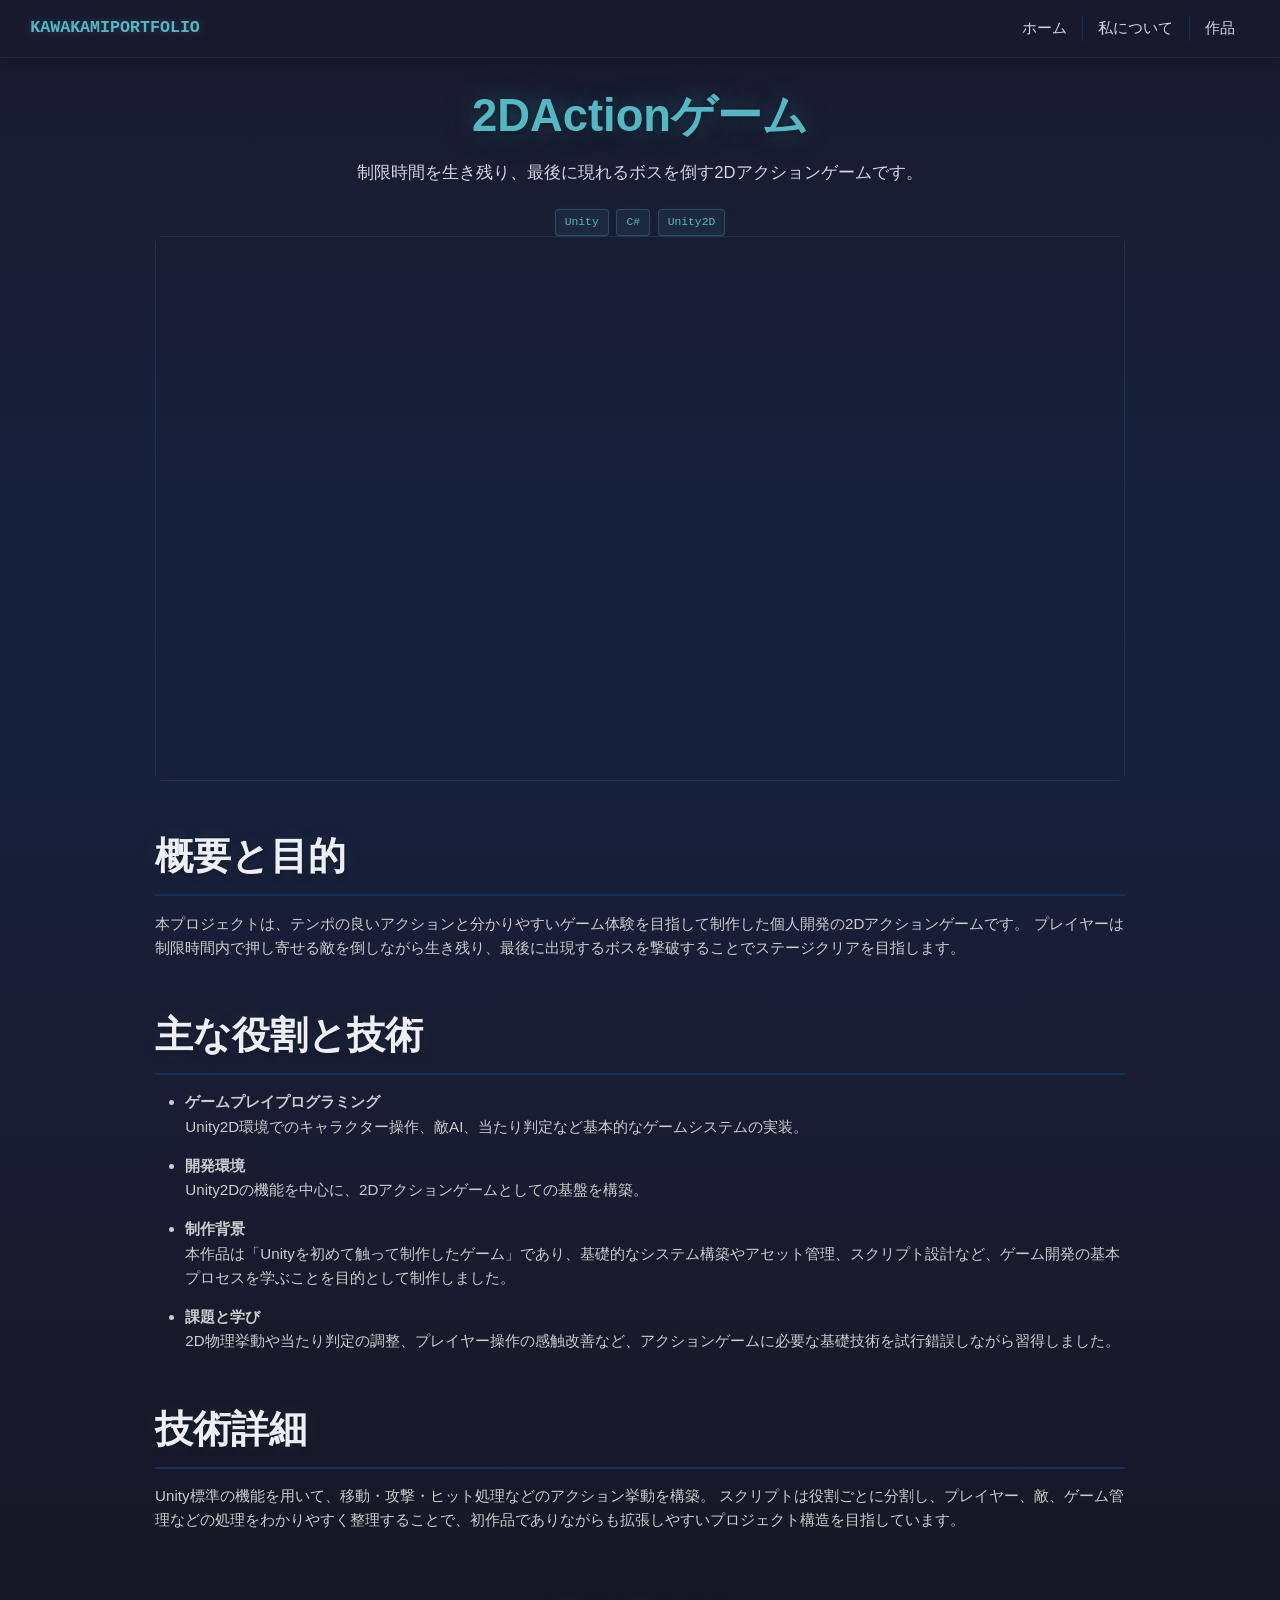
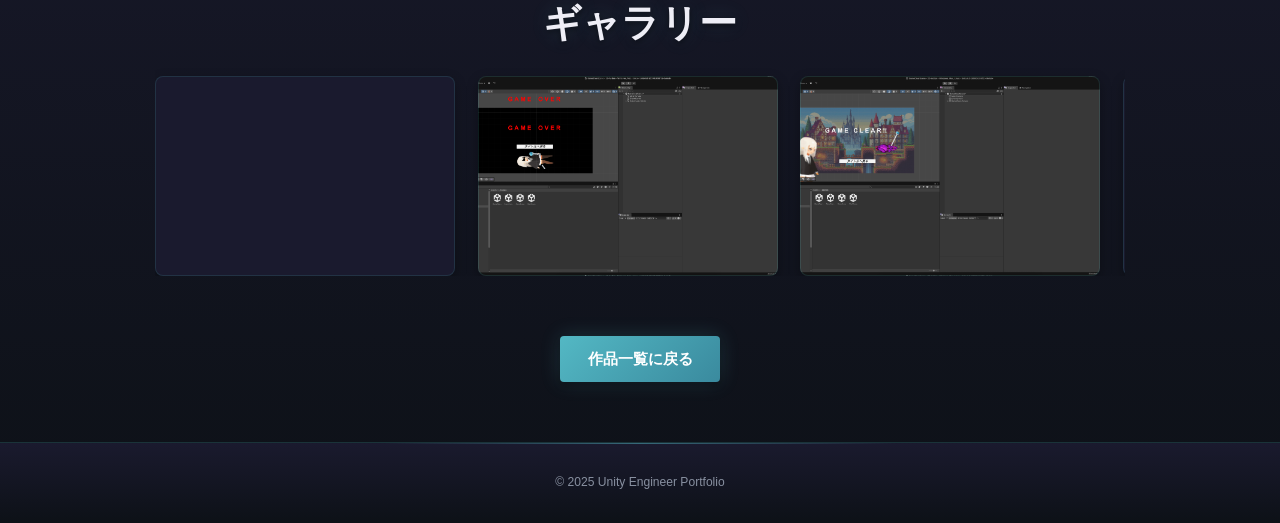
==== commit a5518296: "Remove GitHub link from project1.html Removed GitHub link section from project1.html." ====
--- a/pages/project1.html
+++ b/pages/project1.html
@@ -93,15 +93,6 @@
                         <div class="gallery-item" style="background-image: url('../Assets/2DAction/2DAction_03.png'); background-size: cover; background-position: center;"></div>
                     </div>
                 </div>
-                
-                <div class="github-link">
-                    <p class="play-label">Unityプロジェクトはこちらから</p>
-                    <a href="https://github.com/kawakamikento/2DAction" target="_blank" rel="noopener noreferrer">
-                        <svg class="github-icon" viewBox="0 0 24 24" xmlns="http://www.w3.org/2000/svg">
-                            <path d="M12 0C5.374 0 0 5.373 0 12c0 5.302 3.438 9.8 8.207 11.387.599.111.793-.261.793-.577v-2.234c-3.338.726-4.033-1.416-4.033-1.416-.546-1.387-1.333-1.756-1.333-1.756-1.089-.745.083-.729.083-.729 1.205.084 1.839 1.237 1.839 1.237 1.07 1.834 2.807 1.304 3.492.997.107-.775.418-1.305.762-1.604-2.665-.305-5.467-1.334-5.467-5.931 0-1.311.469-2.381 1.236-3.221-.124-.303-.535-1.524.117-3.176 0 0 1.008-.322 3.301 1.23A11.509 11.509 0 0 1 12 5.803c1.02.005 2.047.138 3.006.404 2.291-1.552 3.297-1.23 3.297-1.23.653 1.653.242 2.874.118 3.176.77.84 1.235 1.911 1.235 3.221 0 4.609-2.807 5.624-5.479 5.921.43.372.823 1.102.823 2.222v3.293c0 .319.192.694.801.576C20.566 21.797 24 17.3 24 12c0-6.627-5.373-12-12-12z"/>
-                        </svg>
-                    </a>
-                </div>
 
                 <!-- 戻るリンク -->
                 <div class="back-link">
